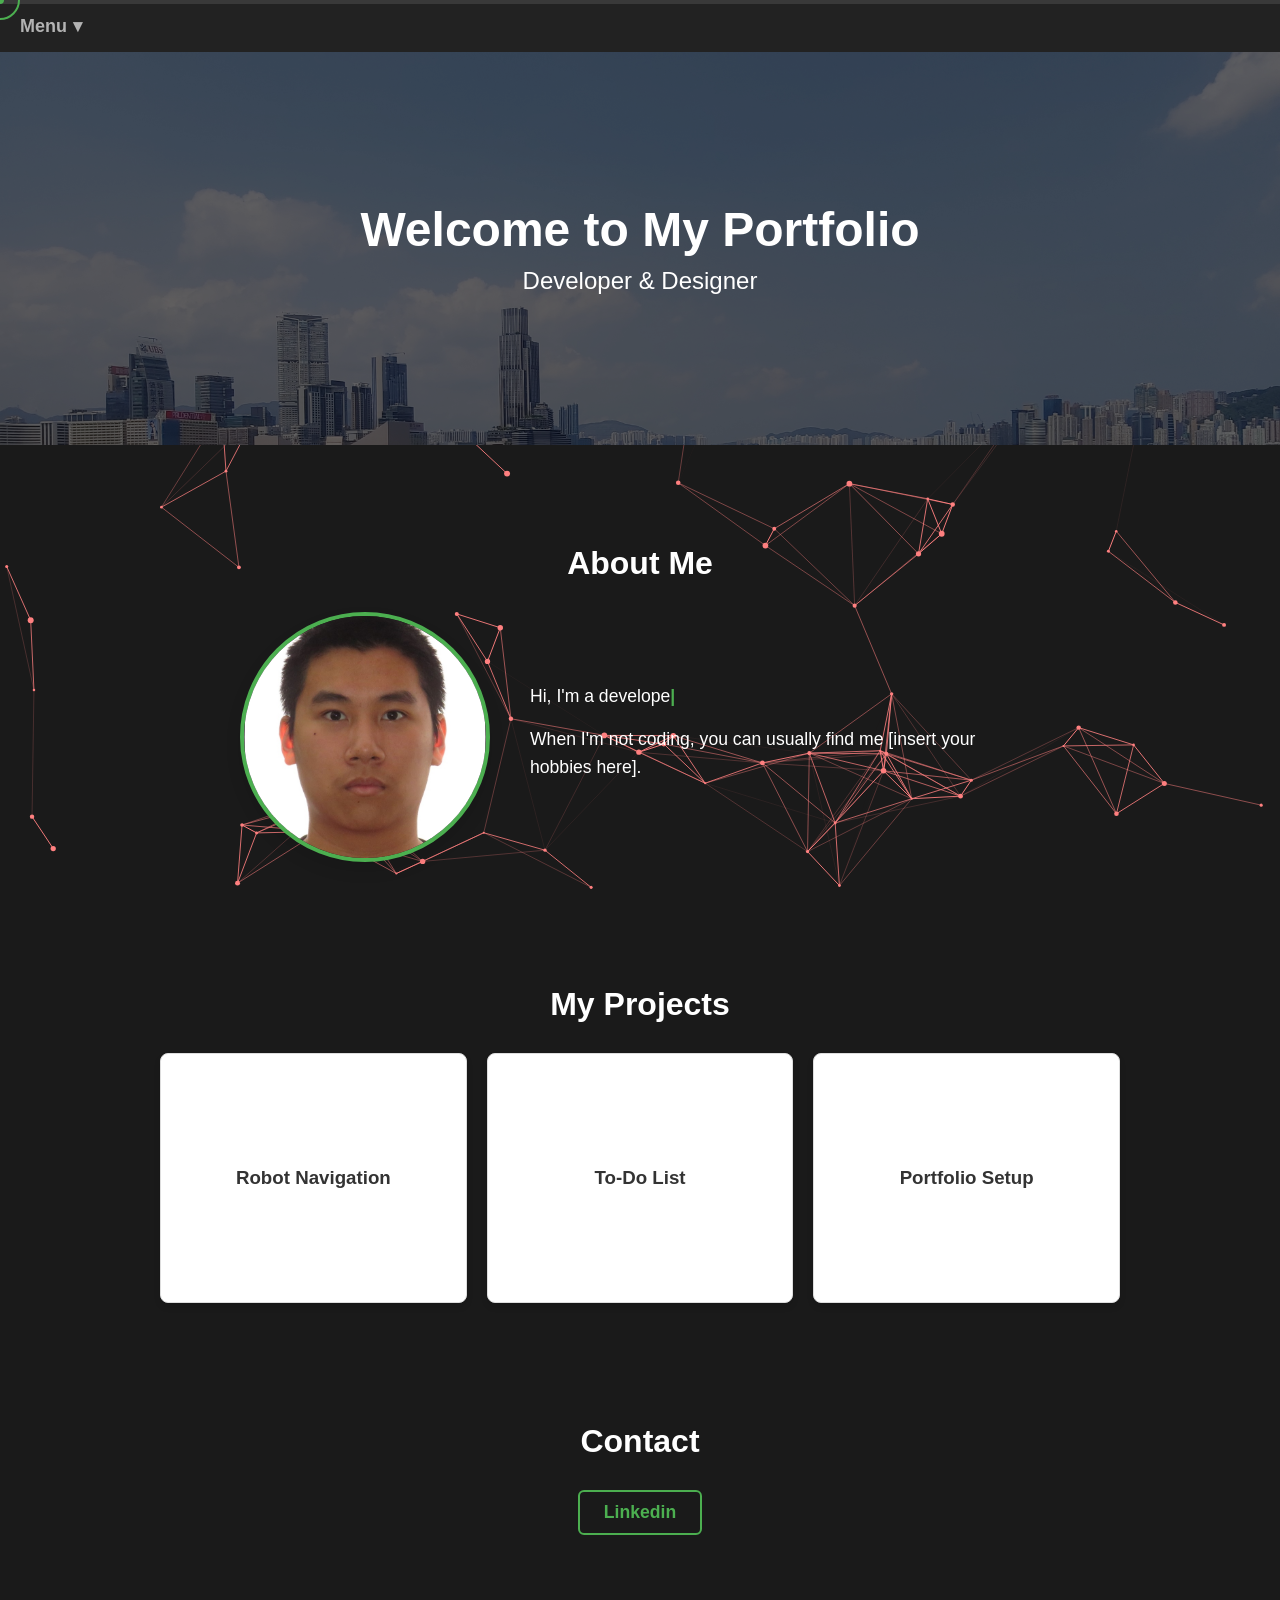
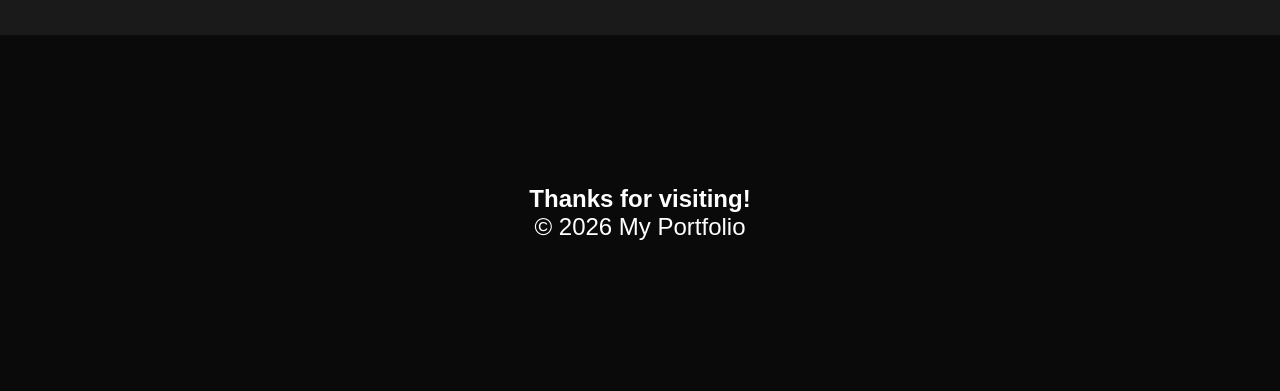
==== index.html @ 273f4276 "move code" ====
<!DOCTYPE html>
<html lang="en">
<head>
    <meta charset="UTF-8">
    <!-- This meta tag is the secret to making it responsive on mobile phones -->
    <meta name="viewport" content="width=device-width, initial-scale=1.0">
    <title>My Fancy Portfolio</title>
    <link rel="stylesheet" href="../static/style.css">
</head>
<body>
    <div class="progress-container">
        <div class="progress-bar" id="myBar"></div>
    </div>
    <!-- The canvas now sits directly inside the body -->
    <canvas id="particle-canvas"></canvas>

    <!-- Dropdown Navigation -->
    <nav class="navbar">
        <div class="dropdown">
            <button class="dropbtn">Menu <span class="arrow">▾</span></button>
            <div class="dropdown-content">
                <a href="#about">About Me</a>
                <a href="#projects">My Projects</a>
                <a href="#contact">Contact</a>
            </div>
        </div>
    </nav>

    <!-- Header with Background -->
    <!-- We use inline styles here so Flask can easily find your image -->
    <header class="hero" style="background-image: url(../static/background.jpg);">
        <div class="hero-content">
            <h1>Welcome to My Portfolio</h1>
            <p>Developer & Designer</p>
        </div>
    </header>

    <!-- Page Content -->
    <main class="container">
        <section id="about" class="section slide-hidden">
            <h2>About Me</h2>
            
            <div class="about-content">
                <!-- The Profile Photo -->
                <div class="profile-photo-container">
                    <img src="../static/temp.jpg" alt="A photo of me" class="profile-photo">
                </div>
                
                <!-- The Biography Text -->
                <div class="about-text">
                    <p>Hi, <span id="typewriter-text"></span><span class="blinking-cursor">|</span></p>
                    <p>When I'm not coding, you can usually find me [insert your hobbies here].</p>
                </div>
            </div>
        </section>

        <section id="projects" class="section">
            <h2>My Projects</h2>
            <div class="project-grid">
                <!-- Card 1 -->
                <div class="card slide-hidden">
                    <div class="card-inner">
                        <div class="card-front">
                            <h3>Robot Navigation</h3>
                        </div>
                        <div class="card-back">
                            <p>C++ with that randomly generates obstacles that move and a robot that navigates them.</p>
                            <a href="https://github.com/EasternWinter/Pathing-Simulation">View Code</a>
                        </div>
                    </div>
                </div>

                <!-- Card 2 -->
                <div class="card slide-hidden">
                    <div class="card-inner">
                        <div class="card-front">
                            <h3>To-Do List</h3>
                        </div>
                        <div class="card-back">
                            <p>A JavaScript task manager built with local storage.</p>
                            <a href="#">View Code</a>
                        </div>
                    </div>
                </div>

                <!-- Card 3 -->
                <div class="card slide-hidden">
                    <div class="card-inner">
                        <div class="card-front">
                            <h3>Portfolio Setup</h3>
                        </div>
                        <div class="card-back">
                            <p>My personal portfolio built with Flask and CSS Flexbox.</p>
                            <a href="#">View Code</a>
                        </div>
                    </div>
                </div>
            </div>
        </section>

        <section id="contact" class="section">
            <h2>Contact</h2>
            <a href="https://www.linkedin.com/in/nathan-y-026300262/" id="helloBtn">Linkedin</a>
        </section>
    </main>

    <!-- Footer with Background -->
    <footer class="hero" style="background-image: url(../static/background.jpg);">
        <div class="hero-content">
            <h2>Thanks for visiting!</h2>
            <p>© 2026 My Portfolio</p>
        </div>
    </footer>

    <script src="../static/script.js"></script>
    <!-- Custom Cursor Elements -->
    <div class="cursor-dot"></div>
    <div class="cursor-outline"></div>
</body>
</html>
---- static/style.css ----
/* --- Base Styles --- */
* {
    margin: 0;
    padding: 0;
    box-sizing: border-box; /* Makes width/height calculations predictable */
}

html {
    scroll-behavior: smooth; /* Makes clicking dropdown links scroll smoothly */
}

body {
    font-family: 'Segoe UI', Tahoma, Geneva, Verdana, sans-serif;
    /* Change this from #f8f9fa to a dark color so it blends with the particles */
    background-color: #1a1a1a; 
    color: #ffffff; /* Make default text white */
}

#particle-canvas {
    position: fixed; /* This stops it from sliding when you scroll */
    top: 0;
    left: 0;
    width: 100vw; /* 100% of the viewport width */
    height: 100vh; /* 100% of the viewport height */
    z-index: -1; /* Pushes it behind all your text and sections */
}

/* --- Scroll Animations --- */

/* --- Scroll Progress Bar --- */
.progress-container {
    position: fixed;
    top: 0;
    left: 0;
    width: 100%;
    height: 4px;
    background: rgba(255, 255, 255, 0.1); /* Faint background line */
    z-index: 1000; /* Keeps it above everything, even the navbar */
}

.progress-bar {
    height: 4px;
    background: #4CAF50; /* Your green accent color */
    width: 0%; /* Starts at 0, JS will change this */
    border-radius: 0 2px 2px 0;
}

/* --- Typewriter Cursor Animation --- */
.blinking-cursor {
    font-weight: bold;
    color: #4CAF50;
    animation: blink 1s step-end infinite;
}

/* Makes the cursor flash on and off */
@keyframes blink {
    from, to { opacity: 1; }
    50% { opacity: 0; }
}

/* The starting state before you scroll to it */
.slide-hidden {
    opacity: 0;
    transform: translateY(50px); /* Pushes it down 50 pixels */
    transition: opacity 0.8s ease-out, transform 0.8s ease-out;
}

/* The finishing state when it appears on screen */
.slide-show {
    opacity: 1;
    transform: translateY(0); /* Brings it back to its original spot */
}

/* Optional: Stagger the project cards so they slide in one after another */
.card:nth-child(1) { transition-delay: 0.1s; }
.card:nth-child(2) { transition-delay: 0.3s; }
.card:nth-child(3) { transition-delay: 0.5s; }

/* --- About Me Section Layout --- */
.about-content {
    display: flex;
    flex-wrap: wrap; /* Allows stacking on small screens */
    align-items: center; /* Vertically centers the text with the photo */
    justify-content: center; /* Centers the whole block horizontally */
    gap: 40px; /* Space between photo and text */
    max-width: 800px;
    margin: 0 auto; /* Centers the content block within the section */
}

/* --- Profile Photo Styling --- */
.profile-photo-container {
    flex-shrink: 0; /* Prevents the photo from squishing */
}

.profile-photo {
    width: 250px;
    height: 250px;
    object-fit: cover; /* Ensures your image fills the circle without stretching */
    border-radius: 50%; /* Makes it a perfect circle */
    border: 4px solid #4CAF50; /* Adds a nice colored ring around it */
    box-shadow: 0 8px 16px rgba(0,0,0,0.1);
    transition: transform 0.3s ease; /* Prepares it for a hover effect */
}

/* Optional: Slight zoom when hovered */
.profile-photo:hover {
    transform: scale(1.05); 
}

/* --- Biography Text Styling --- */
.about-text {
    flex: 1; /* Takes up the remaining space */
    min-width: 300px; /* Ensures text doesn't get too narrow before stacking */
    text-align: left; /* Aligns text cleanly next to the photo */
    font-size: 1.1rem;
    line-height: 1.6;
}

.about-text p {
    margin-bottom: 15px;
}

/* --- Navigation & Hover Dropdown --- */
.navbar {
    background-color: #222;
    position: sticky;
    top: 0; /* Keeps nav at the top when scrolling */
    z-index: 100;
}

.dropdown {
    position: relative;
    display: inline-block;
    padding: 15px 20px;
}

.dropbtn {
    background-color: transparent;
    color: #b3b3b3; /* Start with a slightly dimmed white */
    font-size: 18px;
    border: none;
    cursor: pointer;
    font-weight: bold;
    display: flex; /* Keeps the word and arrow perfectly aligned */
    align-items: center;
    gap: 6px;
    transition: color 0.3s ease, text-shadow 0.3s ease; /* Smooth transition for brightness */
}

/* Make the arrow behave as a block so it can spin */
.arrow {
    display: inline-block;
    transition: transform 0.4s ease; /* Smooth 0.4 second spin */
}

/* --- The Hover Effects --- */

/* Brighten the word "Menu" and add a slight glow */
.dropdown:hover .dropbtn {
    color: #ffffff;
    text-shadow: 0 0 8px rgba(255, 255, 255, 0.8);
}

/* Spin the arrow 180 degrees to face up */
.dropdown:hover .arrow {
    transform: rotate(180deg);
}

.dropdown-content {
    display: none; /* Hidden by default */
    position: absolute;
    top: 100%;
    left: 0;
    background-color: #fff;
    min-width: 200px;
    box-shadow: 0px 8px 16px rgba(0,0,0,0.2);
    border-radius: 4px;
    overflow: hidden;
}

.dropdown-content a {
    color: #333;
    padding: 12px 16px;
    text-decoration: none;
    display: block;
    transition: background-color 0.2s;
}

.dropdown-content a:hover {
    background-color: #f1f1f1;
}

/* The magic hover rule */
.dropdown:hover .dropdown-content {
    display: block; 
}

/* --- Header & Footer (Hero Sections) --- */
.hero {
    /* The background image is set in the HTML via Flask */
    background-size: cover;
    background-position: center;
    background-attachment: fixed; /* Creates a cool parallax scrolling effect */
    color: white;
    text-align: center;
    padding: 150px 20px;
    position: relative;
}

/* Adds a dark tint so text is readable over your picture */
.hero::before {
    content: "";
    position: absolute;
    top: 0; left: 0; right: 0; bottom: 0;
    background-color: rgba(0, 0, 0, 0.6);
}

.hero-content {
    position: relative; /* Keeps text above the dark tint */
    z-index: 1;
}

.hero-content h1 { font-size: 3rem; margin-bottom: 10px; }
.hero-content p { font-size: 1.5rem; }

/* --- Main Layout --- */
.container {
    max-width: 1000px;
    margin: 0 auto;
    padding: 40px 20px;
}

.section {
    padding: 60px 0;
    text-align: center;
}

.section h2 { margin-bottom: 30px; font-size: 2rem; color: #ffffff; }

/* --- Contact Button --- */
#helloBtn {
    display: inline-block;
    color: #4CAF50;
    text-decoration: none;
    font-size: 1.1rem;
    font-weight: bold;
    border: 2px solid #4CAF50;
    padding: 10px 24px;
    border-radius: 6px;
    background-color: transparent;
    transition: background-color 0.3s ease, color 0.3s ease, transform 0.2s ease;
}

#helloBtn:hover {
    background-color: #4CAF50;
    color: #222;
    transform: translateY(-2px);
}

/* --- Responsive Grid for Projects --- */
.project-grid {
    display: grid;
    /* This automatically adjusts columns based on screen width! */
    grid-template-columns: repeat(auto-fit, minmax(250px, 1fr));
    gap: 20px;
}

/* --- Card Flip Animation --- */
.card {
    background-color: transparent;
    height: 250px; /* Cards need a set height for the flip to look right */
    perspective: 1000px; /* This gives the flip its 3D depth */
}

/* This is the container that actually spins */
.card-inner {
    position: relative;
    width: 100%;
    height: 100%;
    transition: transform 0.6s; /* Controls how fast it flips */
    transform-style: preserve-3d; /* Tells the browser this is a 3D object */
}

/* Trigger the flip on hover */
.card:hover .card-inner {
    transform: rotateY(180deg);
}

/* Shared styles for both sides */
.card-front, .card-back {
    position: absolute; /* Places them right on top of each other */
    width: 100%;
    height: 100%;
    backface-visibility: hidden; /* Hides the back of the element when it faces away */
    border-radius: 8px;
    box-shadow: 0 4px 6px rgba(0,0,0,0.1);
    display: flex;
    flex-direction: column;
    justify-content: center;
    align-items: center;
    padding: 20px;
    text-align: center;
}

/* The Front Side */
.card-front {
    background-color: white;
    color: #333;
    border: 1px solid #ddd;
}

/* The Back Side */
.card-back {
    background-color: #7b7b7b; /* Dark background for the back */
    color: white;
    transform: rotateY(180deg); /* Starts already flipped 180 degrees so it's facing away */
}

.card-back a {
    color: #4CAF50; /* A nice green link color */
    margin-top: 15px;
    text-decoration: none;
    font-weight: bold;
    border: 2px solid #4CAF50;
    padding: 5px 15px;
    border-radius: 4px;
    transition: background-color 0.3s, color 0.3s;
}

.card-back a:hover {
    background-color: #4CAF50;
    color: #222;
}

/* --- Custom Cursor --- */

/* 1. The key step: Hide the default cursor everywhere */
html, body, a, button, .card, #helloBtn {
    cursor: none !important;
}

/* Shared base styles */
.cursor-dot, .cursor-outline {
    position: fixed;
    top: 0;
    left: 0;
    border-radius: 50%;
    pointer-events: none;
    z-index: 10000;
    /* Center the divs perfectly over the X/Y coordinates */
    transform: translate(-50%, -50%); 
}

/* The Inner Dot */
.cursor-dot {
    width: 8px;
    height: 8px;
    background-color: #4CAF50;
}

/* The Outer Ring */
.cursor-outline {
    width: 40px;
    height: 40px;
    border: 2px solid #4CAF50;
    /* Smooth animations for hovering and moving */
    transition: transform 0.2s ease-out, background-color 0.3s ease, width 0.3s ease, height 0.3s ease; 
}

/* Hover State */
.cursor-outline.cursor-link-hover {
    /* We use !important to make sure it scales up when hovered */
    transform: translate(-50%, -50%) scale(1.5) !important; 
    background-color: rgba(76, 175, 80, 0.1);
    border-color: rgba(76, 175, 80, 0.5);
}

/* --- Mobile Responsiveness --- */
@media (max-width: 768px) {
    /* When screen is smaller than 768px (tablets/phones), apply these rules */
    .hero { padding: 100px 20px; }
    .hero-content h1 { font-size: 2rem; }
    .hero-content p { font-size: 1.2rem; }
    .section { padding: 40px 0; }
}
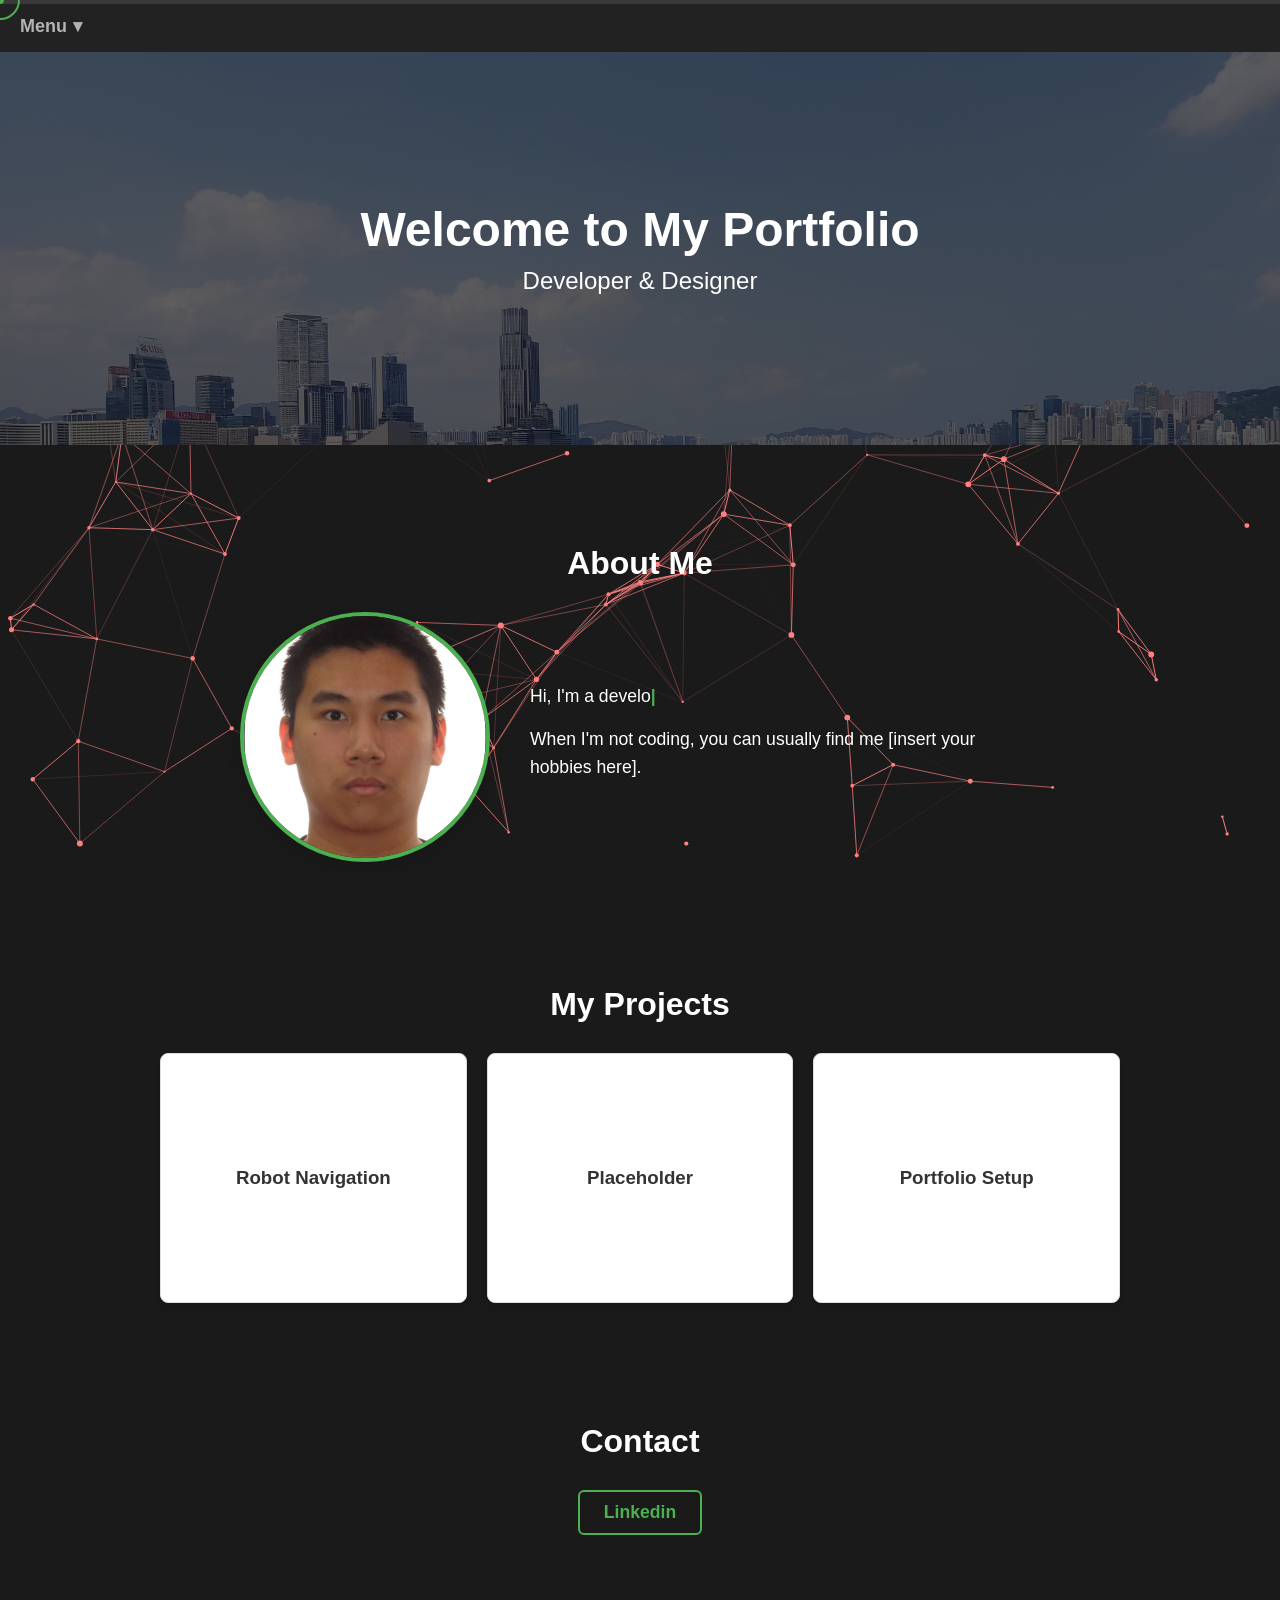
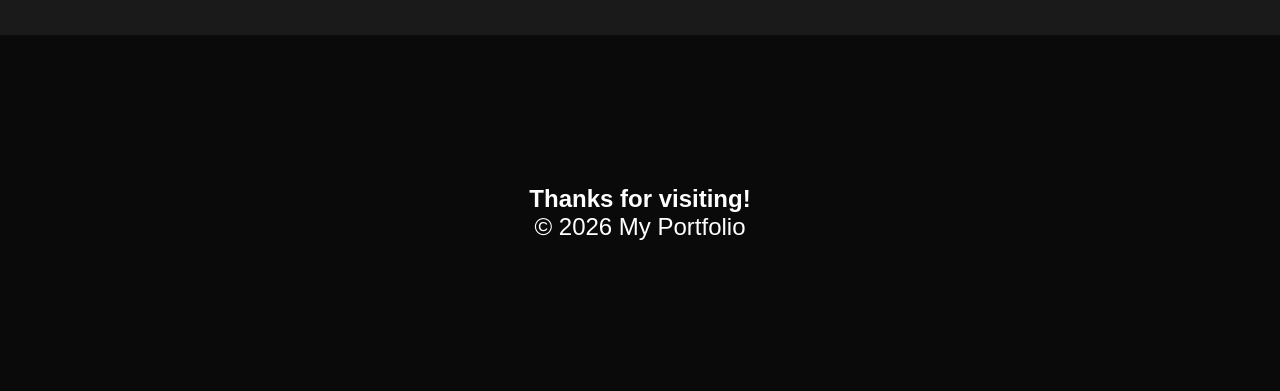
==== commit bf6e4dcd: "pathing fix" ====
--- a/index.html
+++ b/index.html
@@ -5,7 +5,7 @@
     <!-- This meta tag is the secret to making it responsive on mobile phones -->
     <meta name="viewport" content="width=device-width, initial-scale=1.0">
     <title>My Fancy Portfolio</title>
-    <link rel="stylesheet" href="../static/style.css">
+    <link rel="stylesheet" href="static/style.css">
 </head>
 <body>
     <div class="progress-container">
@@ -28,7 +28,7 @@
 
     <!-- Header with Background -->
     <!-- We use inline styles here so Flask can easily find your image -->
-    <header class="hero" style="background-image: url(../static/background.jpg);">
+    <header class="hero" style="background-image: url(static/background.jpg);">
         <div class="hero-content">
             <h1>Welcome to My Portfolio</h1>
             <p>Developer & Designer</p>
@@ -43,7 +43,7 @@
             <div class="about-content">
                 <!-- The Profile Photo -->
                 <div class="profile-photo-container">
-                    <img src="../static/temp.jpg" alt="A photo of me" class="profile-photo">
+                    <img src="static/temp.jpg" alt="A photo of me" class="profile-photo">
                 </div>
                 
                 <!-- The Biography Text -->
@@ -74,10 +74,10 @@
                 <div class="card slide-hidden">
                     <div class="card-inner">
                         <div class="card-front">
-                            <h3>To-Do List</h3>
+                            <h3>Placeholder</h3>
                         </div>
                         <div class="card-back">
-                            <p>A JavaScript task manager built with local storage.</p>
+                            <p>placeholder.</p>
                             <a href="#">View Code</a>
                         </div>
                     </div>
@@ -105,14 +105,14 @@
     </main>
 
     <!-- Footer with Background -->
-    <footer class="hero" style="background-image: url(../static/background.jpg);">
+    <footer class="hero" style="background-image: url(static/background.jpg);">
         <div class="hero-content">
             <h2>Thanks for visiting!</h2>
             <p>© 2026 My Portfolio</p>
         </div>
     </footer>
 
-    <script src="../static/script.js"></script>
+    <script src="static/script.js"></script>
     <!-- Custom Cursor Elements -->
     <div class="cursor-dot"></div>
     <div class="cursor-outline"></div>
